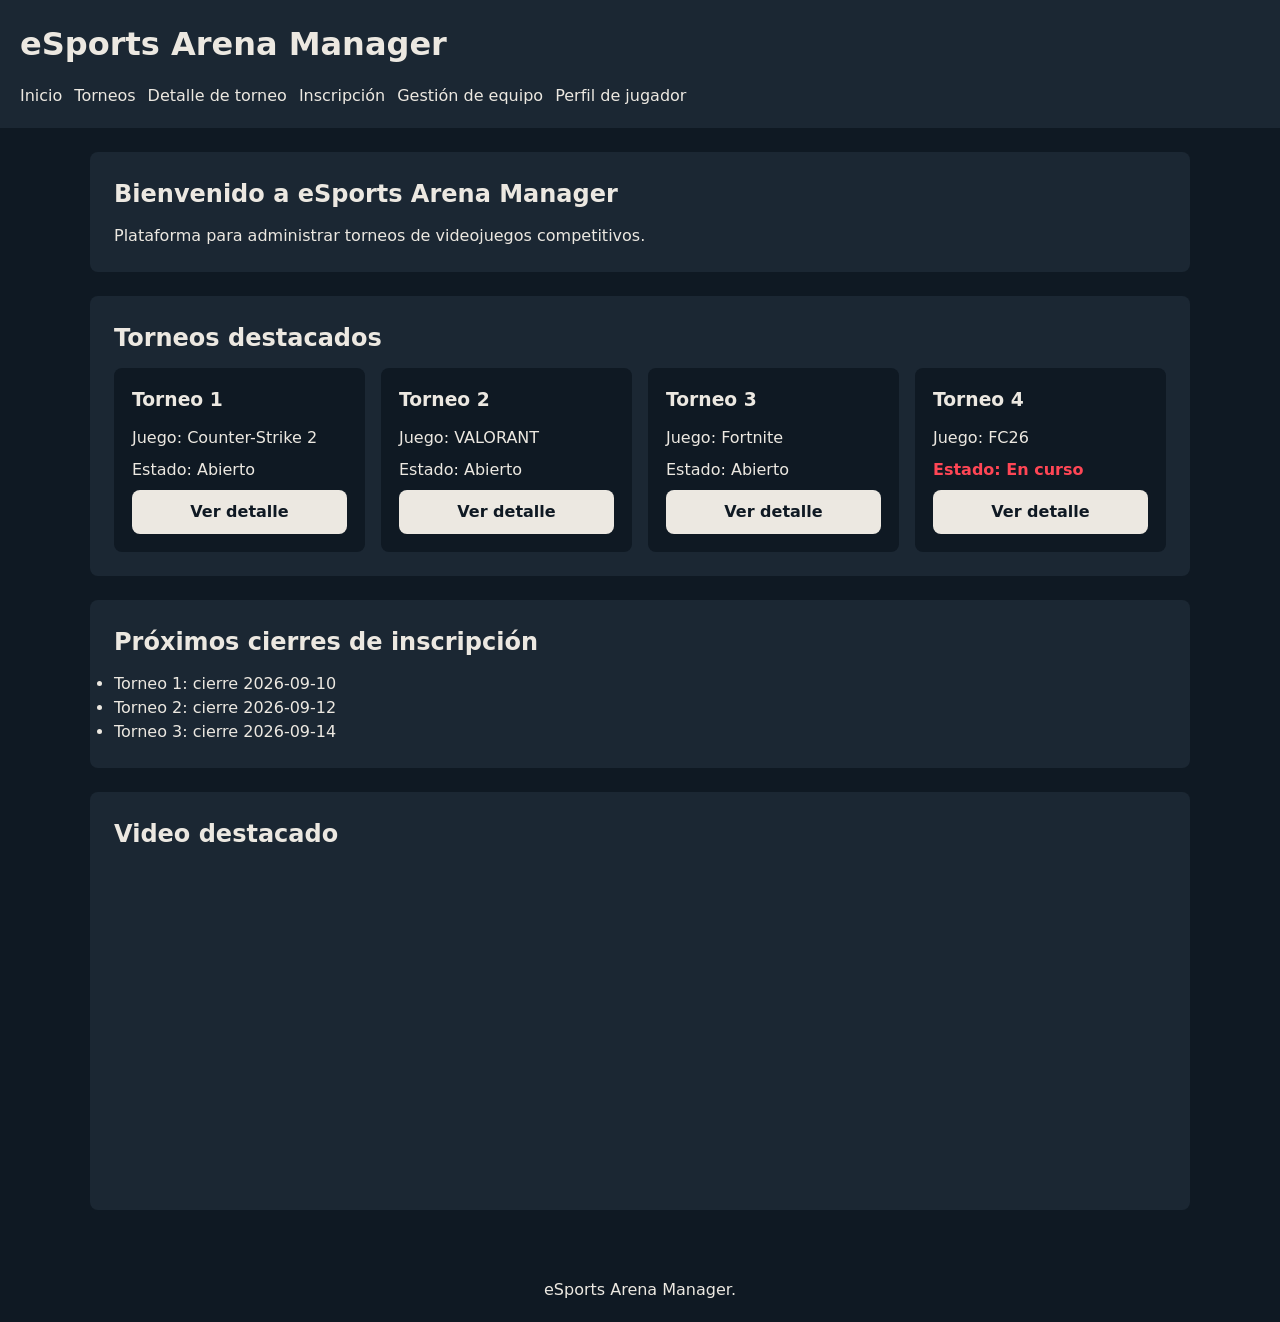
==== index.html @ 3bd70304 "innit commit" ====
<!DOCTYPE html>
<html lang="es">
<head>
    <meta charset="UTF-8">
    <meta name="viewport" content="width=device-width, initial-scale=1.0">
    <title>Inicio | eSports Arena Manager</title>
    <link rel="stylesheet" href="css/estilos.css">
</head>
<body>

    <header>
        <h1>eSports Arena Manager</h1>

        <nav>
            <ul>
                <li><a href="index.html">Inicio</a></li>
                <li><a href="torneos.html">Torneos</a></li>
                <li><a href="detalle-torneo.html">Detalle de torneo</a></li>
                <li><a href="inscripcion.html">Inscripción</a></li>
                <li><a href="equipo.html">Gestión de equipo</a></li>
                <li><a href="perfil.html">Perfil de jugador</a></li>
            </ul>
        </nav>
    </header>

   <main>
    <section>
        <h2>Bienvenido a eSports Arena Manager</h2>
        <p>
            Plataforma para administrar torneos de videojuegos competitivos.
        </p>
    </section>

    <section>
        <h2>Torneos destacados</h2>

        <div id="torneos-destacados">
            <!-- JavaScript mostrará aquí los torneos abiertos y en curso. -->
        </div>
    </section>

    <section>
        <h2>Próximos cierres de inscripción</h2>

        <div id="proximos-cierres">
            <!-- JavaScript mostrará aquí las fechas de cierre próximas. -->
        </div>
    </section>

    <section>
    <h2>Video destacado</h2>

    <iframe
        width="560"
        height="315"
        src="https://www.youtube.com/embed/F7HFWuo_utY"
        title="Video destacado de torneo eSports"
        allowfullscreen>
    </iframe>
</section>
</main>

    <footer>
        <p>eSports Arena Manager.</p>
    </footer>

    <script src="js/script.js"></script>
</body>
</html>
---- css/estilos.css ----
/* ============================================================
   VARIABLES CSS
   ============================================================ */

:root {
    --fondo: #0F1923;
    --superficie: #1B2733;
    --primario: #FF4655;
    --acento: #ECE8E1;
    --texto: #ECE8E1;
    --error: #FF8A00;
    --radio-borde: 8px;
    --fuente: system-ui, -apple-system, "Segoe UI", sans-serif;
}

/* ============================================================
   REINICIO BÁSICO
   ============================================================ */

* {
    margin: 0;
    padding: 0;
    box-sizing: border-box;
}

/* ============================================================
   ESTILOS GENERALES
   ============================================================ */

body {
    background-color: var(--fondo);
    color: var(--texto);
    font-family: var(--fuente);
    line-height: 1.5;
}

/* ============================================================
   CABECERA Y NAVEGACIÓN
   ============================================================ */

header {
    background-color: var(--superficie);
    padding: 20px;
}

header h1 {
    margin-bottom: 16px;
}

nav ul {
    display: flex;
    flex-wrap: wrap;
    gap: 12px;
    list-style: none;
}

nav a {
    color: var(--texto);
    text-decoration: none;
}

nav a:hover {
    text-decoration: underline;
}

/* ============================================================
   CONTENIDO PRINCIPAL
   ============================================================ */

main {
    padding: 24px;
}

section {
    max-width: 1100px;
    margin: 0 auto 24px;
    padding: 24px;
    background-color: var(--superficie);
    border-radius: var(--radio-borde);
}

section h2 {
    margin-bottom: 12px;
}

/* ============================================================
   VIDEO
   ============================================================ */

iframe {
    max-width: 100%;
    border: 0;
}

/* ============================================================
   PIE DE PÁGINA
   ============================================================ */

footer {
    padding: 20px;
    text-align: center;

}
    /* ============================================================
   FORMULARIOS
   ============================================================ */

form {
    display: grid;
    gap: 16px;
}

form div {
    display: grid;
    gap: 8px;
}

label {
    font-weight: 600;
}

input,
select {
    width: 100%;
    padding: 10px;
    border: 1px solid var(--acento);
    border-radius: var(--radio-borde);
    background-color: var(--fondo);
    color: var(--texto);
    font-family: var(--fuente);
}

input:focus,
select:focus {
    outline: 2px solid var(--acento);
    outline-offset: 2px;
}

form p {
    font-size: 0.9rem;
    opacity: 0.8;
}

button {
    padding: 10px 16px;
    border: 0;
    border-radius: var(--radio-borde);
    background-color: var(--acento);
    color: var(--fondo);
    font-family: var(--fuente);
    font-weight: 600;
    cursor: pointer;
}

button:hover {
    filter: brightness(0.9);
    }

    /* ============================================================
   TARJETAS DE TORNEOS
   ============================================================ */

#contenedor-torneos,
#torneos-destacados {
    display: grid;
    grid-template-columns: repeat(auto-fit, minmax(250px, 1fr));
    gap: 16px;
}

.tarjeta-torneo {
    display: grid;
    gap: 8px;
    padding: 18px;
    background-color: var(--fondo);
    border-radius: var(--radio-borde);
}

.tarjeta-torneo h3 {
    margin-bottom: 4px;
}

.estado-en-curso {
    color: var(--primario);
    font-weight: 600;
    }

#estado-vacio {
    margin-top: 16px;
    color: var(--error);
    font-weight: 600;
}

.enlace-detalle {
    padding: 10px;
    border-radius: var(--radio-borde);
    background-color: var(--acento);
    color: var(--fondo);
    text-align: center;
    text-decoration: none;
    font-weight: 600;
}

.enlace-detalle:hover {
    filter: brightness(0.9);
}
#informacion-torneo,
#participantes-inscritos,
#premios-torneo {
    display: grid;
    gap: 8px;
}

#participantes-inscritos ul,
#premios-torneo ul {
    display: grid;
    gap: 8px;
    padding-left: 20px;
}

#llaves-partidas {
    display: grid;
    gap: 16px;
}

#llaves-partidas article {
    display: grid;
    gap: 8px;
    padding: 16px;
    background-color: var(--fondo);
    border-radius: var(--radio-borde);
}

#tabla-posiciones table {
    width: 100%;
    border-collapse: collapse;
}

#tabla-posiciones th,
#tabla-posiciones td {
    padding: 12px;
    border-bottom: 1px solid var(--fondo);
    text-align: left;
}

#tabla-posiciones th {
    background-color: var(--fondo);
}
.mensaje-error {
    color: var(--error);
    font-weight: 600;
}

#mensaje-equipo {
    margin-top: 12px;
    font-weight: 600;
}
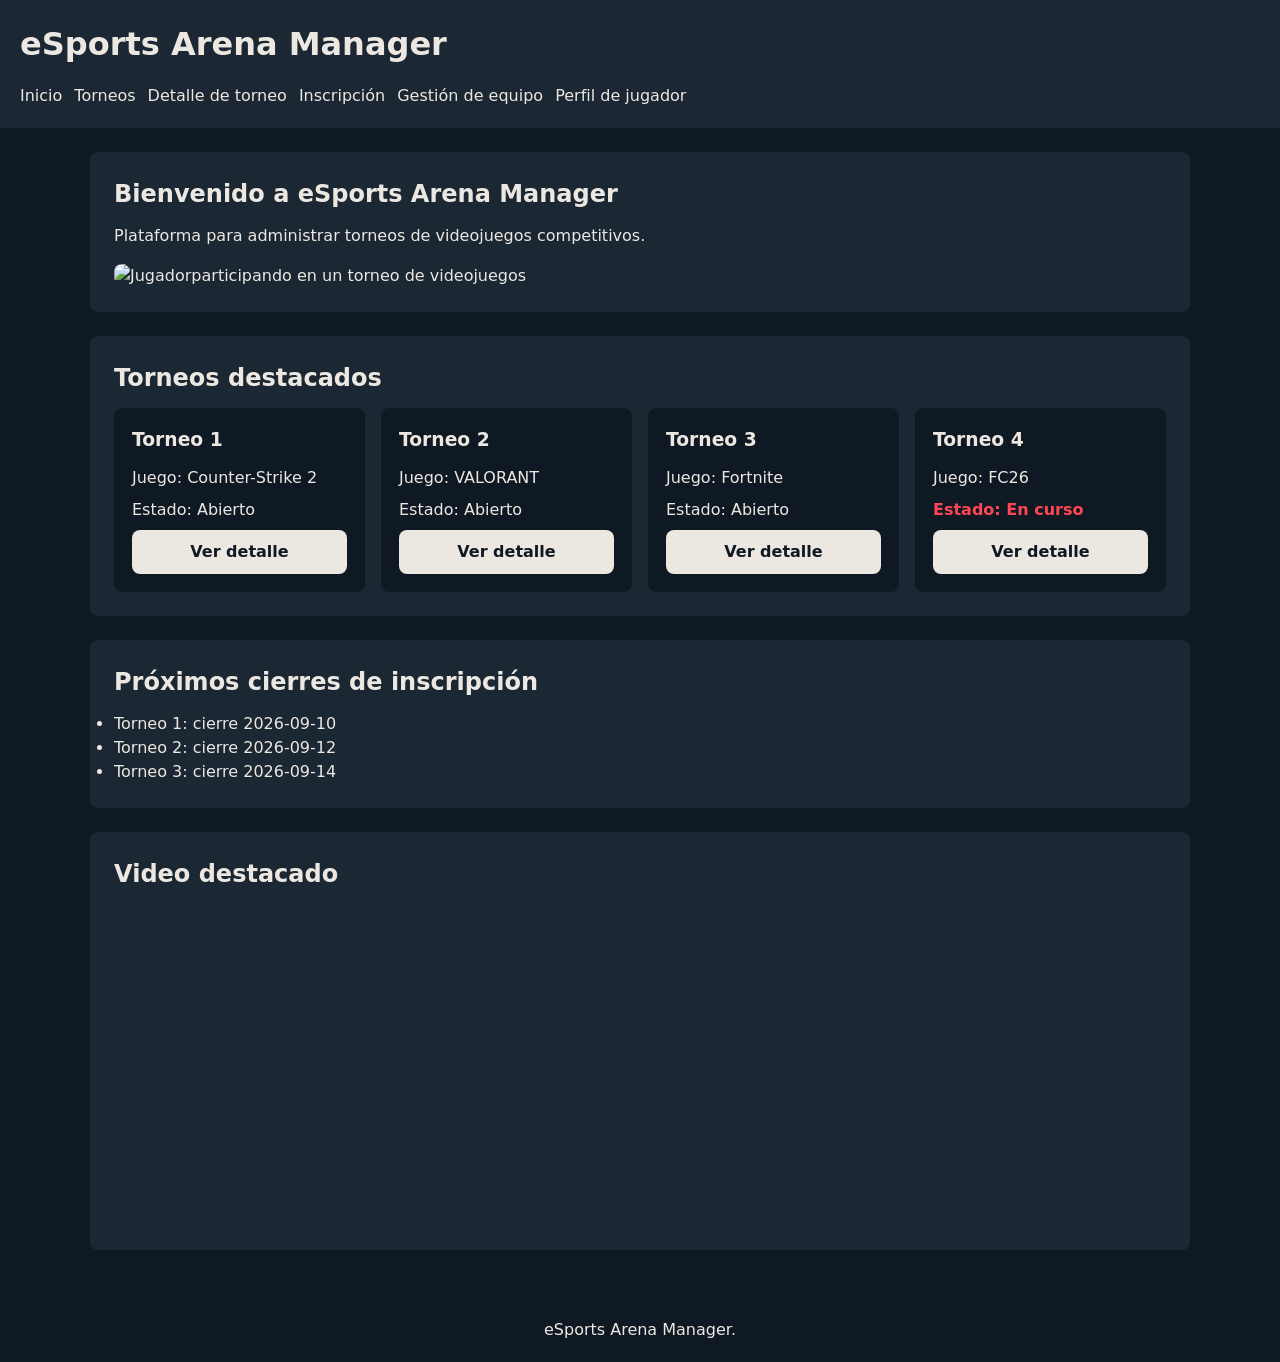
==== commit 7efff364: "Agregar imagen de portada" ====
--- a/index.html
+++ b/index.html
@@ -25,11 +25,15 @@
 
    <main>
     <section>
-        <h2>Bienvenido a eSports Arena Manager</h2>
-        <p>
-            Plataforma para administrar torneos de videojuegos competitivos.
-        </p>
-    </section>
+    <h2>Bienvenido a eSports Arena Manager</h2>
+    <p>Plataforma para administrar torneos de videojuegos competitivos.</p>
+
+    <img
+    src="https://thumb.r2.moele.me/t/41367/41357688/a-0005.jpg"
+   alt="Jugadorparticipando en un torneo de videojuegos"
+    class="imagen-portada"
+>
+</section>
 
     <section>
         <h2>Torneos destacados</h2>
--- a/css/estilos.css
+++ b/css/estilos.css
@@ -253,4 +253,11 @@
 #mensaje-equipo {
     margin-top: 12px;
     font-weight: 600;
+}
+.imagen-portada {
+    width: 100%;
+    max-width: 1100px;
+    display: block;
+    margin: 16px auto 0;
+    border-radius: var(--radio-borde);
 }
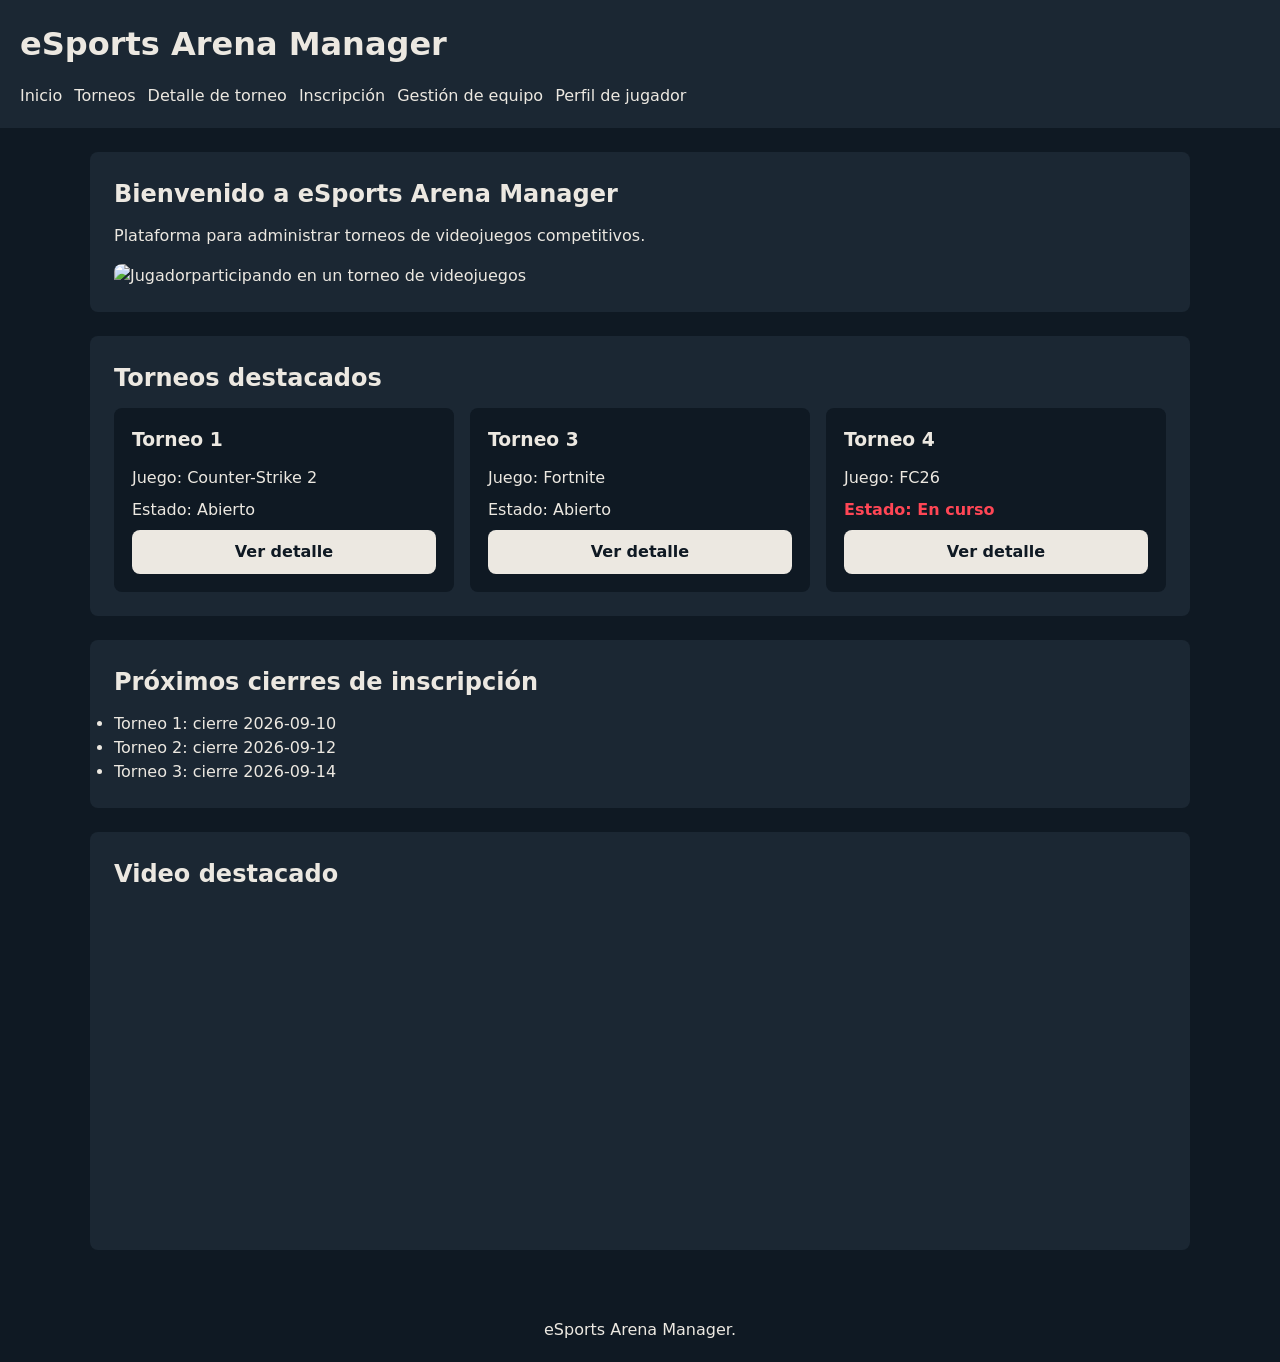
==== commit 67498e26: "Eliminacion de Mensajes Innecesarios" ====
--- a/index.html
+++ b/index.html
@@ -39,7 +39,7 @@
         <h2>Torneos destacados</h2>
 
         <div id="torneos-destacados">
-            <!-- JavaScript mostrará aquí los torneos abiertos y en curso. -->
+           
         </div>
     </section>
 
@@ -47,7 +47,7 @@
         <h2>Próximos cierres de inscripción</h2>
 
         <div id="proximos-cierres">
-            <!-- JavaScript mostrará aquí las fechas de cierre próximas. -->
+            
         </div>
     </section>
 
